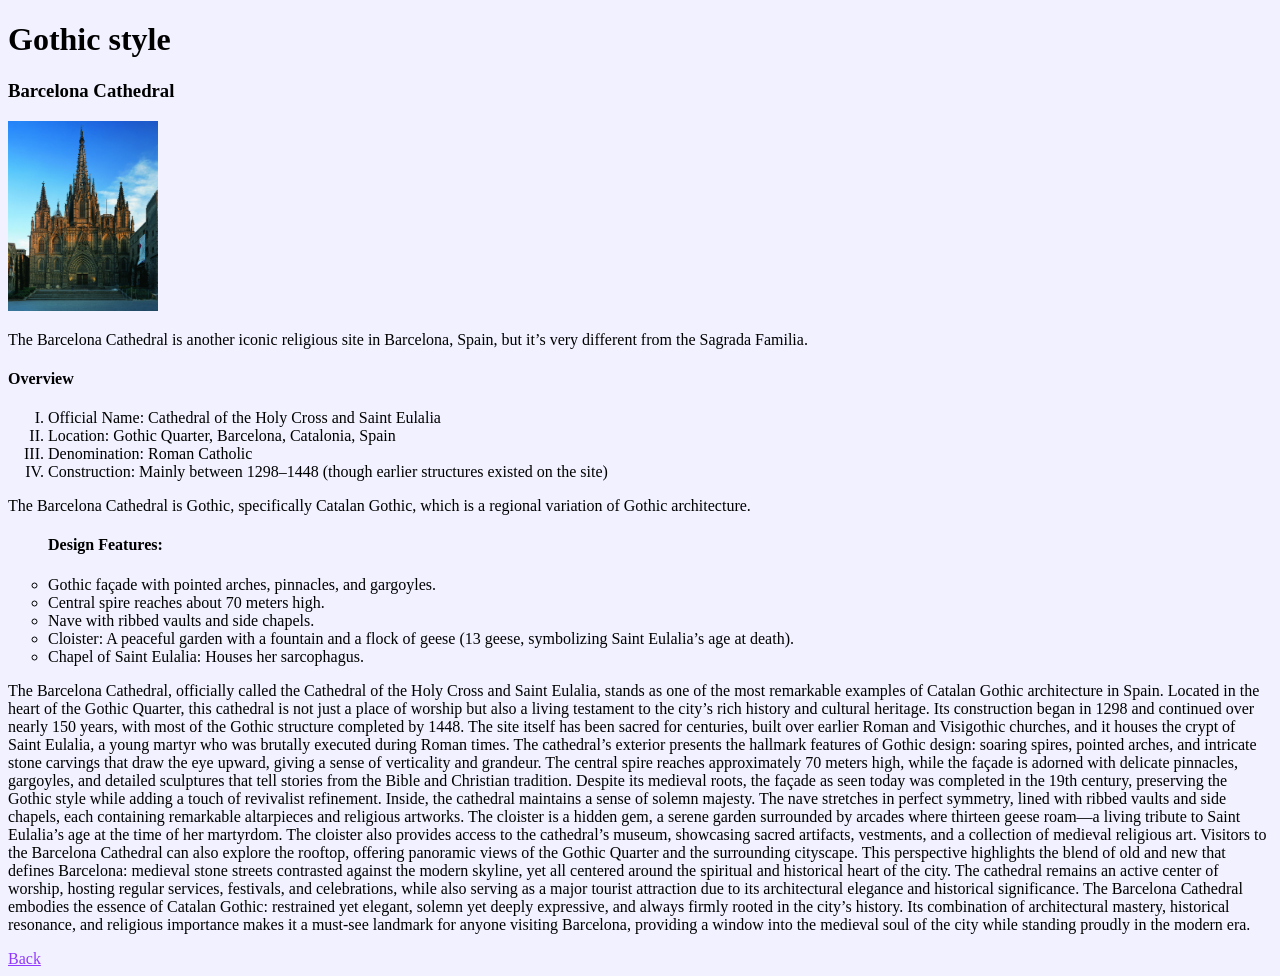
==== page1.html @ 84b68f64 "Відформатувала текст сторінок (виділення курсивом, напівжирним). Додала декілька картинок <img>. За " ====
<!DOCTYPE html>
<html lang="en">
<head>
  <meta charset="UTF-8">
  <meta name="author" content="Valeriia Maievska">
  <title>Gothic style</title>
</head>
<body link="#9138FF" vlink="#800080" alink="#FF9000" bgcolor="#f1f1ff">
  <h1>Gothic style</h1>

  <h3>Barcelona Cathedral</h3>
  <img src="Barcelona_Cathedral.jpg" alt="Barcelona Cathedral" height="190" width="150">
  <p>The Barcelona Cathedral is another iconic religious site in Barcelona, Spain, but it’s very different from the Sagrada Familia.</p>

  <h4>Overview</h4>
<p>
  <ol type="I">
    <li>Official Name: Cathedral of the Holy Cross and Saint Eulalia</li>
<li>Location: Gothic Quarter, Barcelona, Catalonia, Spain</li>
<li>Denomination: Roman Catholic</li>
<li>Construction: Mainly between 1298–1448 (though earlier structures existed on the site)</li>
  </ol>
</p>

<p>The Barcelona Cathedral is Gothic, specifically Catalan Gothic, which is a regional variation of Gothic architecture.</p>

<ul type="circle">
<h4>Design Features:</h4>

<li>Gothic façade with pointed arches, pinnacles, and gargoyles.</li>
<li>Central spire reaches about 70 meters high.</li>
<li>Nave with ribbed vaults and side chapels.</li>
<li>Cloister: A peaceful garden with a fountain and a flock of geese (13 geese, symbolizing Saint Eulalia’s age at death).</li>
<li>Chapel of Saint Eulalia: Houses her sarcophagus.</li>
</ul>
</p>

<p>The Barcelona Cathedral, officially called the Cathedral of the Holy Cross and Saint Eulalia, stands as one of the most remarkable examples of Catalan Gothic architecture in Spain. Located in the heart of the Gothic Quarter, this cathedral is not just a place of worship but also a living testament to the city’s rich history and cultural heritage. Its construction began in 1298 and continued over nearly 150 years, with most of the Gothic structure completed by 1448. The site itself has been sacred for centuries, built over earlier Roman and Visigothic churches, and it houses the crypt of Saint Eulalia, a young martyr who was brutally executed during Roman times.
The cathedral’s exterior presents the hallmark features of Gothic design: soaring spires, pointed arches, and intricate stone carvings that draw the eye upward, giving a sense of verticality and grandeur. The central spire reaches approximately 70 meters high, while the façade is adorned with delicate pinnacles, gargoyles, and detailed sculptures that tell stories from the Bible and Christian tradition. Despite its medieval roots, the façade as seen today was completed in the 19th century, preserving the Gothic style while adding a touch of revivalist refinement.
Inside, the cathedral maintains a sense of solemn majesty. The nave stretches in perfect symmetry, lined with ribbed vaults and side chapels, each containing remarkable altarpieces and religious artworks. The cloister is a hidden gem, a serene garden surrounded by arcades where thirteen geese roam—a living tribute to Saint Eulalia’s age at the time of her martyrdom. The cloister also provides access to the cathedral’s museum, showcasing sacred artifacts, vestments, and a collection of medieval religious art.
Visitors to the Barcelona Cathedral can also explore the rooftop, offering panoramic views of the Gothic Quarter and the surrounding cityscape. This perspective highlights the blend of old and new that defines Barcelona: medieval stone streets contrasted against the modern skyline, yet all centered around the spiritual and historical heart of the city. The cathedral remains an active center of worship, hosting regular services, festivals, and celebrations, while also serving as a major tourist attraction due to its architectural elegance and historical significance.
The Barcelona Cathedral embodies the essence of Catalan Gothic: restrained yet elegant, solemn yet deeply expressive, and always firmly rooted in the city’s history. Its combination of architectural mastery, historical resonance, and religious importance makes it a must-see landmark for anyone visiting Barcelona, providing a window into the medieval soul of the city while standing proudly in the modern era.</p>

    <a href="index.html">Back</a>
</body>
</html>
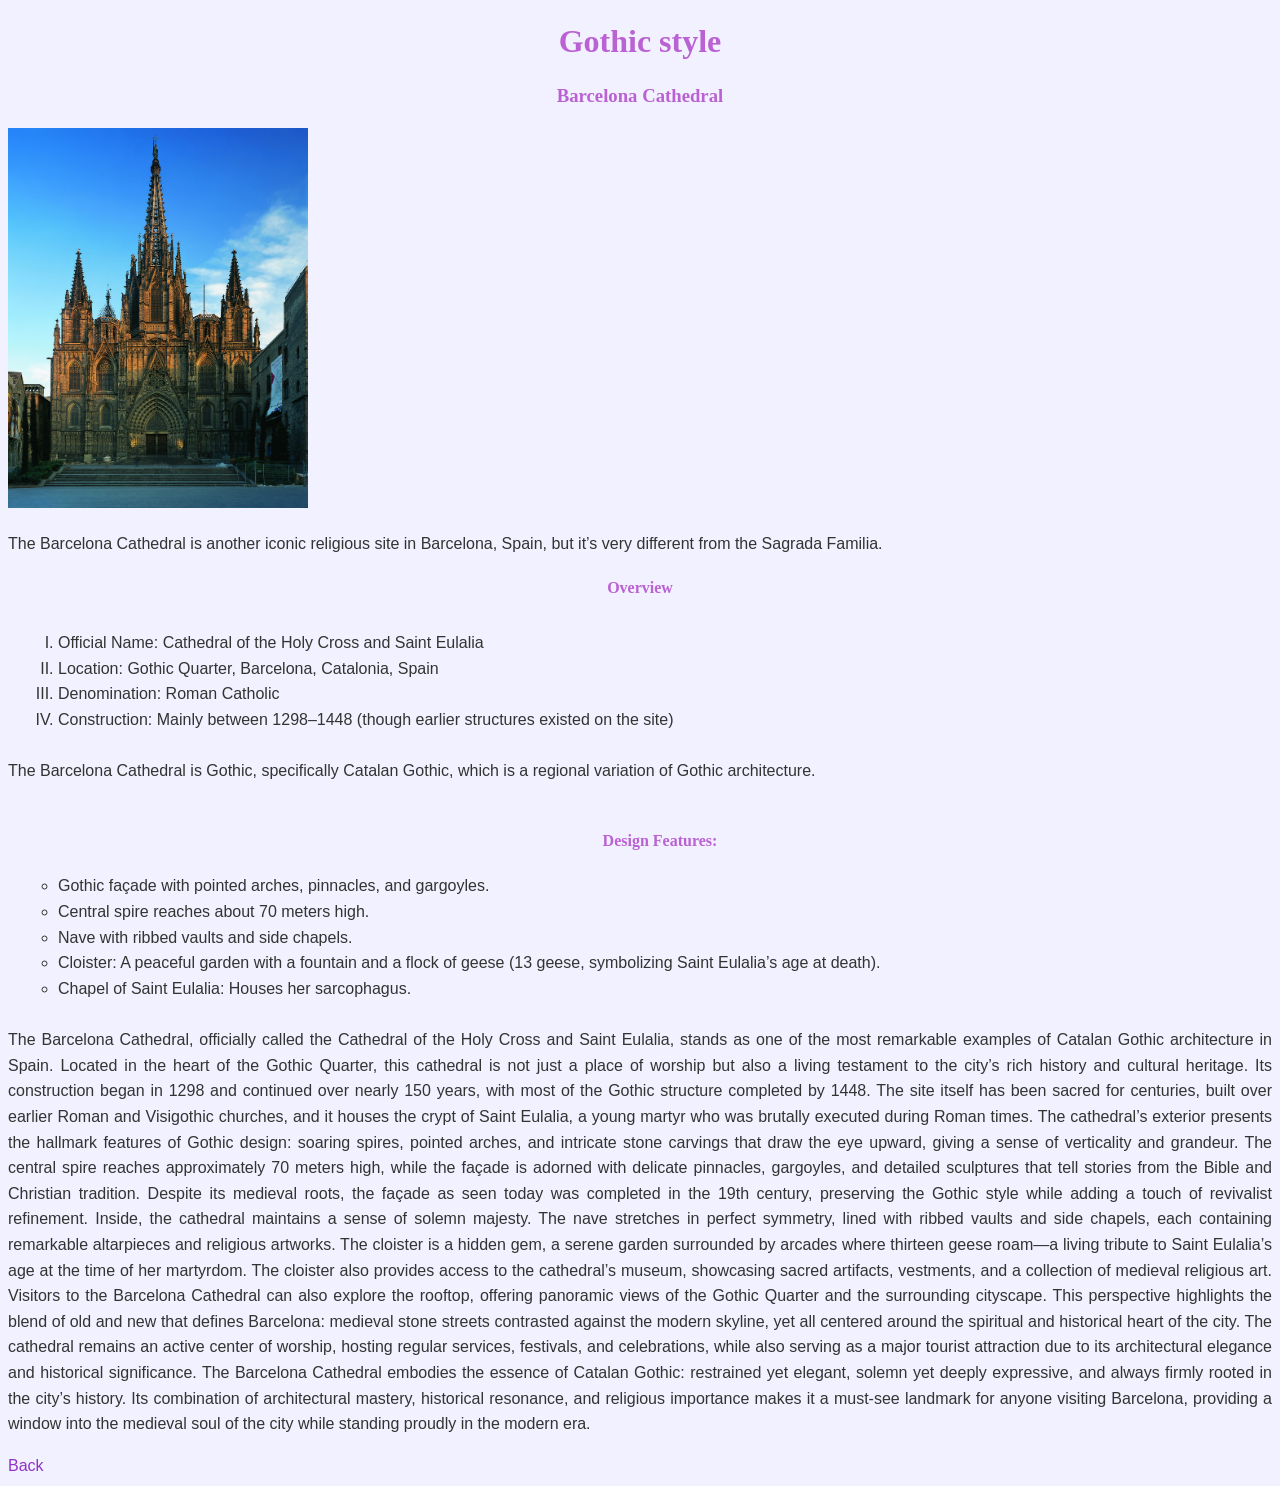
==== commit 1d7fbe05: "Added css styles" ====
--- a/page1.html
+++ b/page1.html
@@ -5,11 +5,13 @@
   <meta name="author" content="Valeriia Maievska">
   <title>Gothic style</title>
 </head>
+
+<link rel="stylesheet" href="style.css">
 <body link="#9138FF" vlink="#800080" alink="#FF9000" bgcolor="#f1f1ff">
   <h1>Gothic style</h1>
 
   <h3>Barcelona Cathedral</h3>
-  <img src="Barcelona_Cathedral.jpg" alt="Barcelona Cathedral" height="190" width="150">
+  <img src="Barcelona_Cathedral.jpg" alt="Barcelona Cathedral" height="380" width="300">
   <p>The Barcelona Cathedral is another iconic religious site in Barcelona, Spain, but it’s very different from the Sagrada Familia.</p>
 
   <h4>Overview</h4>
--- a/style.css
+++ b/style.css
@@ -0,0 +1,102 @@
+/* ===== BODY ===== */
+body {
+    background-color: #f1f1ff;
+    font-family: Arial, sans-serif;
+    font-size: 16px;
+    color: #333;
+    line-height: 1.6;
+    text-align: justify;
+}
+
+/* ===== HEADINGS ===== */
+h1, h2, h3, h4, h5, h6 {
+    font-family: Georgia, serif;
+    color: #ba61d3;
+    text-align: center;
+    line-height: 1.3;
+}
+
+/* ===== LINKS ===== */
+a {
+    color: #9132c8;
+    text-decoration: none;
+}
+
+a:hover {
+    color: #f49c29;
+}
+
+/* ===== CLASS ===== */
+.highlight {
+    color: rgb(186, 147, 218);
+    font-style: italic;
+}
+
+/* ===== ID ===== */
+#main-title {
+    font-size: 32px;
+    color: #c118db;
+}
+
+/* ===== UNIQUE SELECTOR ===== */
+p.special {
+    color: rgb(102, 113, 145);
+}
+
+/* ===== LISTS ===== */
+ul {
+    margin-left: 40px;
+    padding: 10px;
+    color: #333;
+}
+
+ol {
+    margin-left: 40px;
+    padding: 10px;
+    color: #333;
+}
+
+dl {
+    background-color: #e6f7ff;
+    padding: 15px;
+    border: 1px solid #89c7ed;
+}
+
+dt {
+    font-weight: bold;
+    color: #4b0082;
+}
+
+dd {
+    margin-left: 20px;
+}
+
+/* ===== TABLE ===== */
+table {
+    border-collapse: collapse;
+    width: 100%;
+}
+
+table, th, td {
+    border: 1px solid #857;
+}
+
+th, td {
+    padding: 10px;
+}
+
+th {
+    background-color: #c3ade6;
+    color: white;
+}
+
+/* ===== IMPORTANT ===== */
+.highlight-important {
+    color: rgb(205, 76, 132) !important;
+}
+
+.center {
+display: block;
+  margin-left: auto;
+  margin-right: auto;
+}
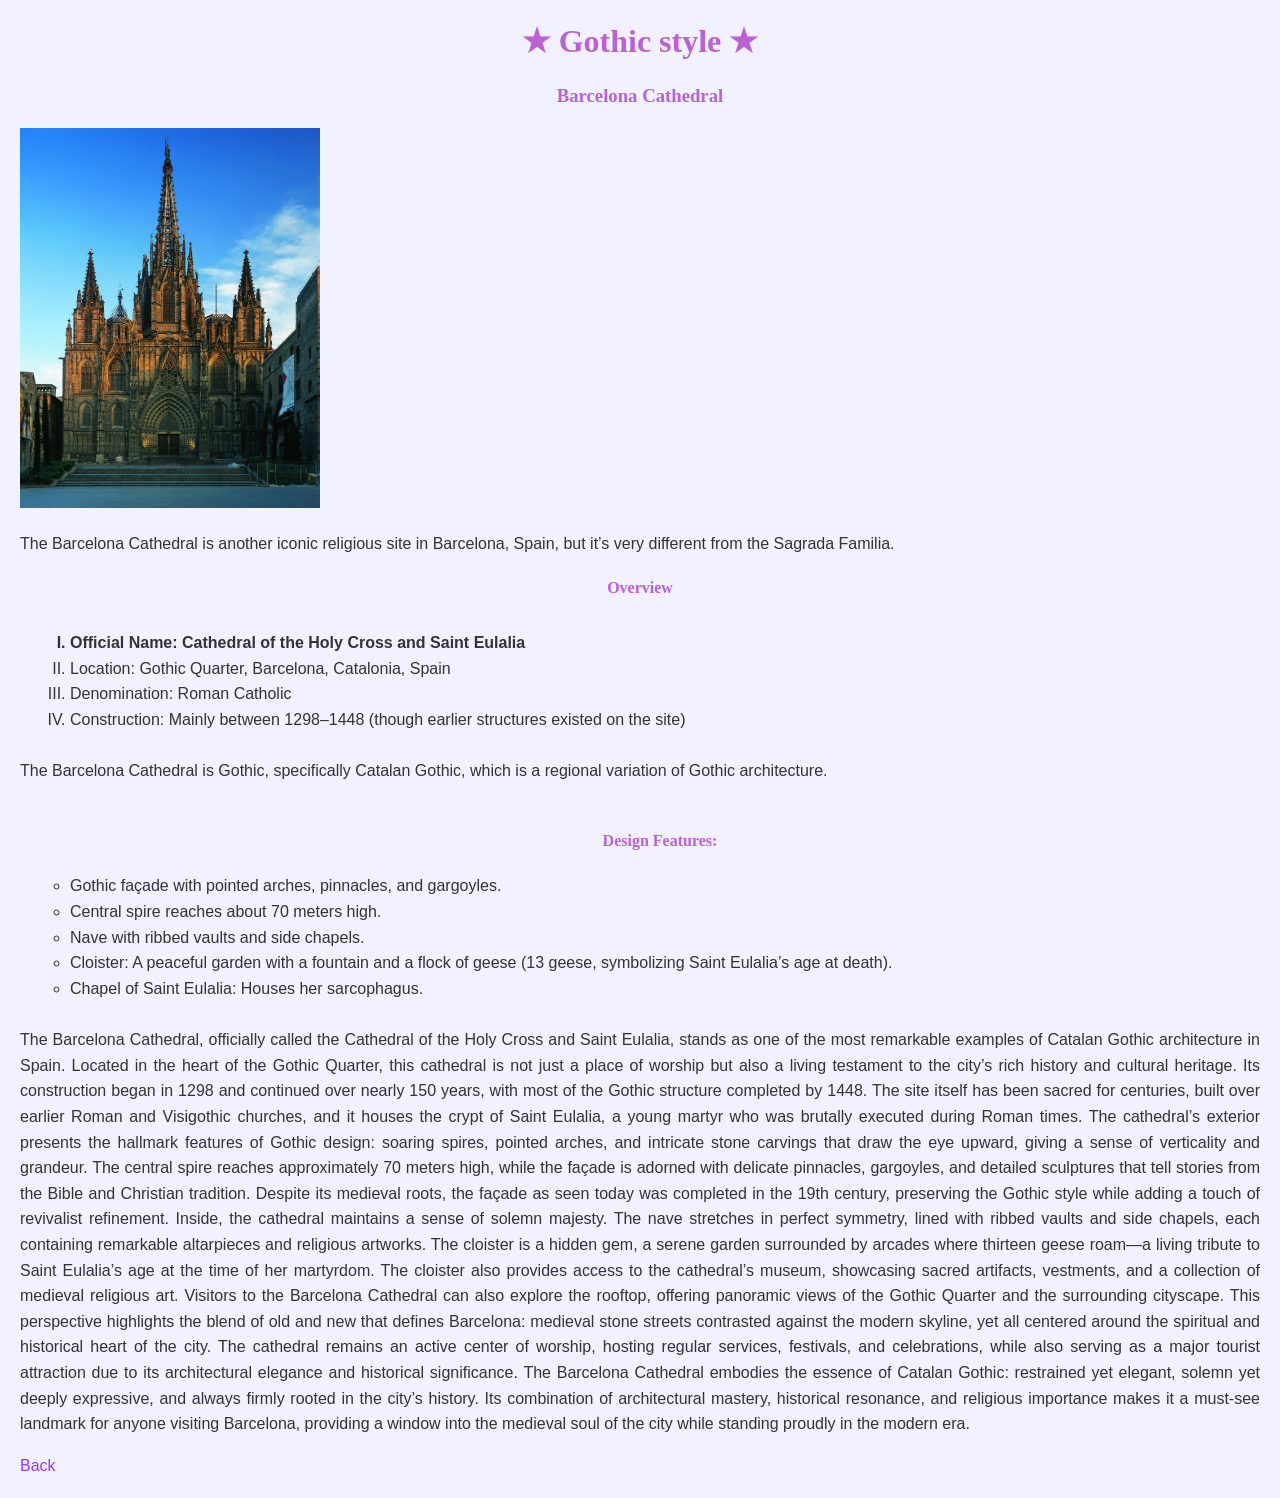
==== commit c958c68d: "Додала блочні елементи, рядкові елементи, позиціонування, псевдокласи, псевдоелементи" ====
--- a/page1.html
+++ b/page1.html
@@ -7,7 +7,7 @@
 </head>
 
 <link rel="stylesheet" href="style.css">
-<body link="#9138FF" vlink="#800080" alink="#FF9000" bgcolor="#f1f1ff">
+<body>
   <h1>Gothic style</h1>
 
   <h3>Barcelona Cathedral</h3>
--- a/style.css
+++ b/style.css
@@ -1,4 +1,3 @@
-/* ===== BODY ===== */
 body {
     background-color: #f1f1ff;
     font-family: Arial, sans-serif;
@@ -8,7 +7,6 @@
     text-align: justify;
 }
 
-/* ===== HEADINGS ===== */
 h1, h2, h3, h4, h5, h6 {
     font-family: Georgia, serif;
     color: #ba61d3;
@@ -16,7 +14,6 @@
     line-height: 1.3;
 }
 
-/* ===== LINKS ===== */
 a {
     color: #9132c8;
     text-decoration: none;
@@ -26,24 +23,20 @@
     color: #f49c29;
 }
 
-/* ===== CLASS ===== */
 .highlight {
     color: rgb(186, 147, 218);
     font-style: italic;
 }
 
-/* ===== ID ===== */
 #main-title {
     font-size: 32px;
     color: #c118db;
 }
 
-/* ===== UNIQUE SELECTOR ===== */
 p.special {
     color: rgb(102, 113, 145);
 }
 
-/* ===== LISTS ===== */
 ul {
     margin-left: 40px;
     padding: 10px;
@@ -71,7 +64,6 @@
     margin-left: 20px;
 }
 
-/* ===== TABLE ===== */
 table {
     border-collapse: collapse;
     width: 100%;
@@ -90,7 +82,6 @@
     color: white;
 }
 
-/* ===== IMPORTANT ===== */
 .highlight-important {
     color: rgb(205, 76, 132) !important;
 }
@@ -99,4 +90,77 @@
 display: block;
   margin-left: auto;
   margin-right: auto;
+}
+
+
+
+
+body {
+  background-color: #f1f1ff;
+  font-family: Arial, sans-serif;
+  margin: 20px;
+}
+
+/* БЛОЧНІ ЕЛЕМЕНТИ */
+.section {
+  border: 2px solid #ccc;
+  padding: 15px;
+  margin-bottom: 20px;
+}
+
+/* FLOAT */
+.image-box {
+  float: right;
+  margin: 10px;
+}
+
+.image-box img {
+  width: 250px;
+}
+
+/* POSITION */
+.fixed-box {
+  position: fixed;
+  bottom: 10px;
+  right: 10px;
+  background-color: #9138FF;
+  color: white;
+  padding: 10px;
+}
+
+/* SPAN (рядковий елемент) */
+.highlight {
+  color: purple;
+  font-weight: bold;
+}
+
+/* ПСЕВДОКЛАСИ ДЛЯ ПОСИЛАНЬ */
+a:link {
+  color: #9138FF;
+}
+
+a:visited {
+  color: #961196;
+}
+
+a:hover {
+  color: red;
+}
+
+a:active {
+  color: orange;
+}
+
+/* :first-child */
+li:first-child {
+  font-weight: bold;
+}
+
+/* ПСЕВДОЕЛЕМЕНТИ */
+h1::before {
+  content: "★ ";
+}
+
+h1::after {
+  content: " ★";
 }
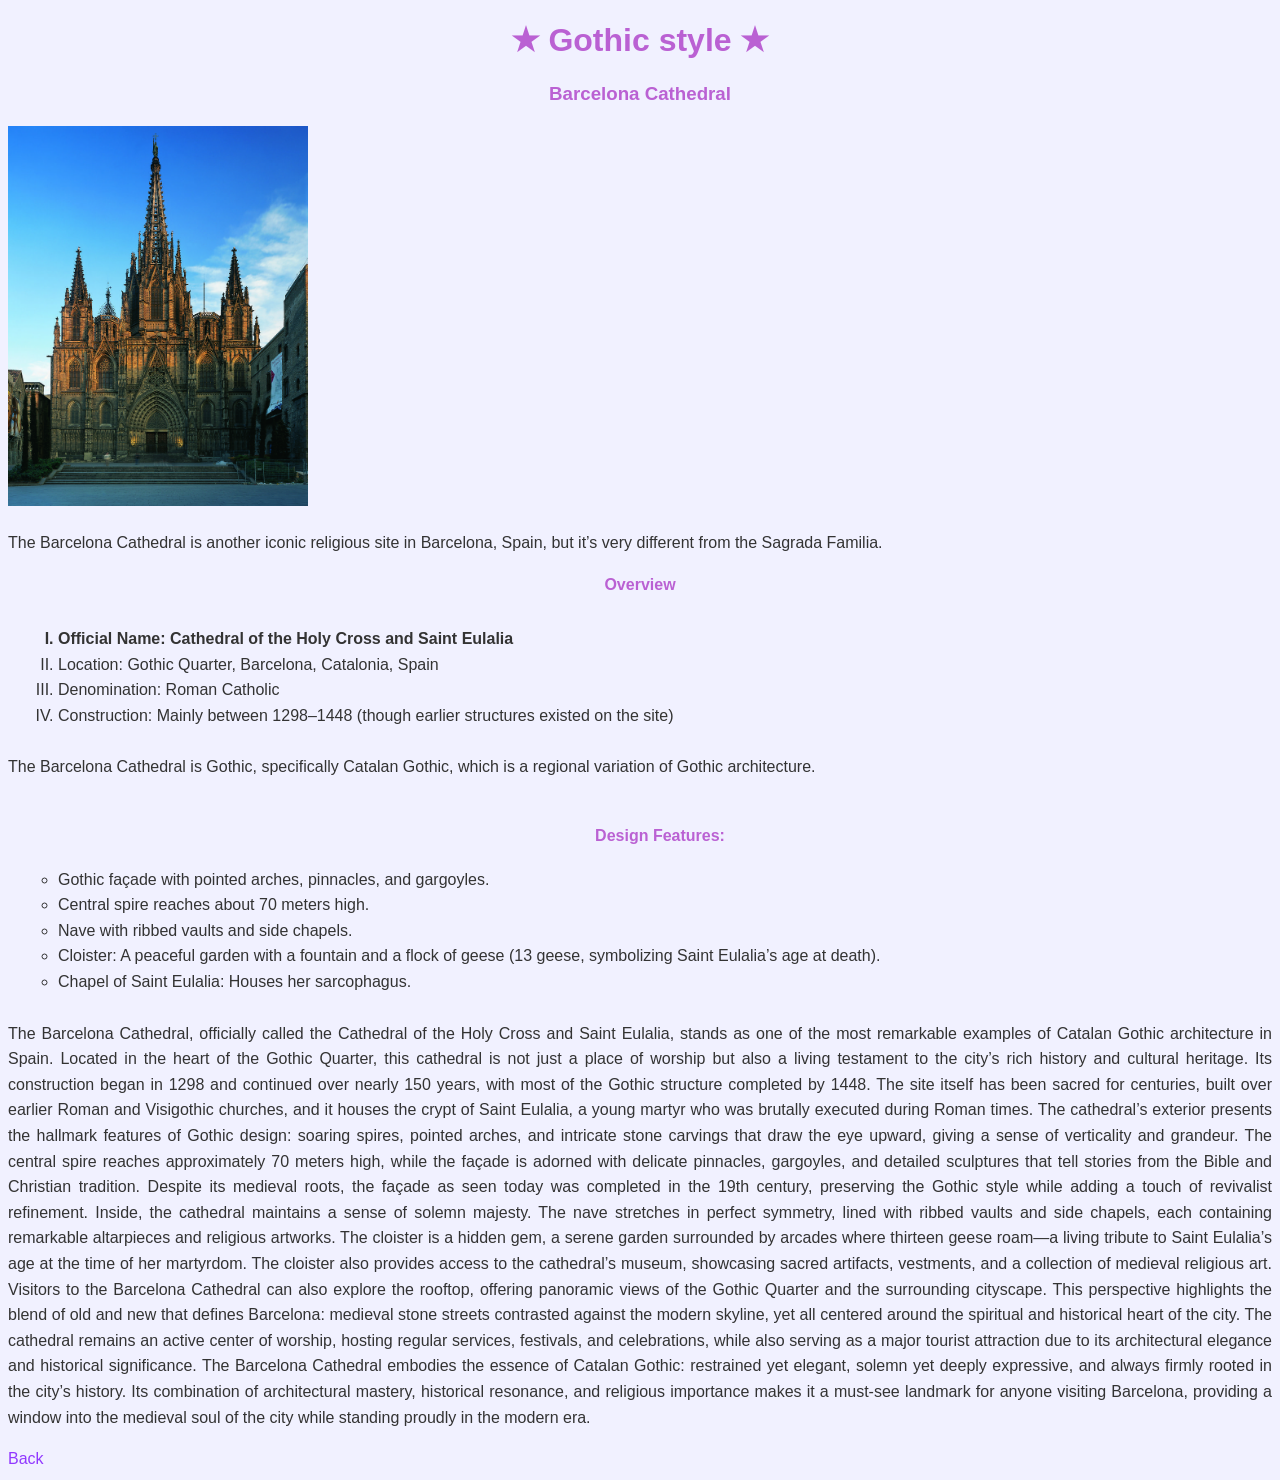
==== commit 67f51ff2: "Added script.js" ====
--- a/page1.html
+++ b/page1.html
@@ -7,6 +7,7 @@
 </head>
 
 <link rel="stylesheet" href="style.css">
+<script src="script.js"></script>
 <body>
   <h1>Gothic style</h1>
 
--- a/style.css
+++ b/style.css
@@ -12,6 +12,9 @@
     color: #ba61d3;
     text-align: center;
     line-height: 1.3;
+    background-color: #f1f1ff;
+  font-family: Arial, sans-serif;
+  margin: 20px;
 }
 
 a {
@@ -93,14 +96,6 @@
 }
 
 
-
-
-body {
-  background-color: #f1f1ff;
-  font-family: Arial, sans-serif;
-  margin: 20px;
-}
-
 /* БЛОЧНІ ЕЛЕМЕНТИ */
 .section {
   border: 2px solid #ccc;
@@ -121,14 +116,14 @@
 /* POSITION */
 .fixed-box {
   position: fixed;
+  right: 10px;
   bottom: 10px;
-  right: 10px;
   background-color: #9138FF;
   color: white;
   padding: 10px;
 }
 
-/* SPAN (рядковий елемент) */
+/* SPAN */
 .highlight {
   color: purple;
   font-weight: bold;
